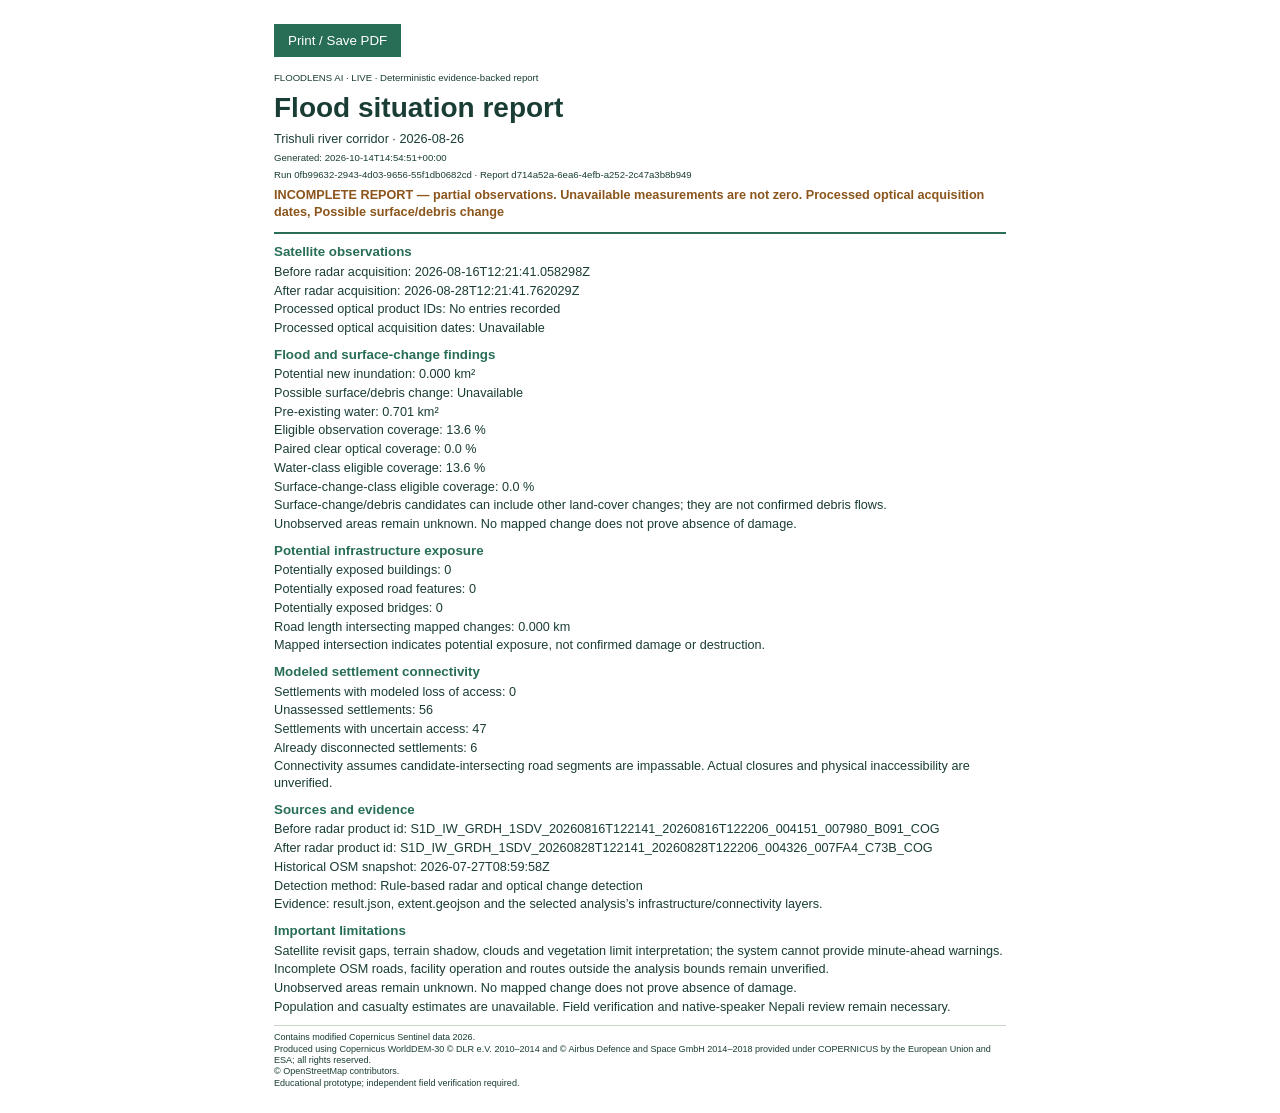
==== output/pdf/repair-real/situation-report-en.html @ 121f88b6 "Add situation report in Nepali and update dashboard checks - Created a new JSON report for the flood" ====
<!doctype html><html lang="en"><head><meta charset="utf-8"><title>Flood situation report</title>
<style>
@font-face{font-family:NotoDevanagari;src:url('[data-uri]')}
@font-face{font-family:NotoDevanagari;font-weight:700;src:url('[data-uri]')}
@page{size:A4;margin:12mm}
*{box-sizing:border-box}body{font:9.5pt/1.32 Arial,NotoDevanagari,sans-serif;color:#193d35;max-width:760px;margin:24px auto;padding:0 14px}
body:lang(ne){font-family:NotoDevanagari,Arial,sans-serif;line-height:1.38}
h1{font-size:21pt;margin:4px 0}h2{font-size:10pt;margin:9px 0 3px;color:#286e56}p{margin:2px 0;overflow-wrap:anywhere}section{break-inside:avoid}
header{border-bottom:2px solid #286e56;padding-bottom:8px}small{font-size:7.2pt}.notice{color:#8b551c;font-weight:700;margin:4px 0}
footer{border-top:1px solid #cbd8c9;margin-top:10px;padding-top:6px;font-size:6.8pt;line-height:1.25}button{padding:9px 14px;background:#286e56;color:white;border:0;margin-bottom:12px;cursor:pointer}
@media print{body{margin:0;padding:0;max-width:none}button{display:none}}
</style></head><body><button onclick="window.print()">Print / Save PDF</button>
<header><small>FLOODLENS AI · LIVE · Deterministic evidence-backed report</small><h1>Flood situation report</h1>
<p>Trishuli river corridor · 2026-08-26</p><small>Generated: 2026-10-14T14:54:51+00:00<br>Run 0fb99632-2943-4d03-9656-55f1db0682cd · Report d714a52a-6ea6-4efb-a252-2c47a3b8b949</small><p class="notice">INCOMPLETE REPORT — partial observations. Unavailable measurements are not zero. Processed optical acquisition dates, Possible surface/debris change</p></header>
<section><h2>Satellite observations</h2><p>Before radar acquisition: 2026-08-16T12:21:41.058298Z</p><p>After radar acquisition: 2026-08-28T12:21:41.762029Z</p><p>Processed optical product IDs: No entries recorded</p><p>Processed optical acquisition dates: Unavailable</p></section><section><h2>Flood and surface-change findings</h2><p>Potential new inundation: 0.000 km²</p><p>Possible surface/debris change: Unavailable</p><p>Pre-existing water: 0.701 km²</p><p>Eligible observation coverage: 13.6 %</p><p>Paired clear optical coverage: 0.0 %</p><p>Water-class eligible coverage: 13.6 %</p><p>Surface-change-class eligible coverage: 0.0 %</p><p>Surface-change/debris candidates can include other land-cover changes; they are not confirmed debris flows.</p><p>Unobserved areas remain unknown. No mapped change does not prove absence of damage.</p></section><section><h2>Potential infrastructure exposure</h2><p>Potentially exposed buildings: 0</p><p>Potentially exposed road features: 0</p><p>Potentially exposed bridges: 0</p><p>Road length intersecting mapped changes: 0.000 km</p><p>Mapped intersection indicates potential exposure, not confirmed damage or destruction.</p></section><section><h2>Modeled settlement connectivity</h2><p>Settlements with modeled loss of access: 0</p><p>Unassessed settlements: 56</p><p>Settlements with uncertain access: 47</p><p>Already disconnected settlements: 6</p><p>Connectivity assumes candidate-intersecting road segments are impassable. Actual closures and physical inaccessibility are unverified.</p></section><section><h2>Sources and evidence</h2><p>Before radar product id: S1D_IW_GRDH_1SDV_20260816T122141_20260816T122206_004151_007980_B091_COG</p><p>After radar product id: S1D_IW_GRDH_1SDV_20260828T122141_20260828T122206_004326_007FA4_C73B_COG</p><p>Historical OSM snapshot: 2026-07-27T08:59:58Z</p><p>Detection method: Rule-based radar and optical change detection</p><p>Evidence: result.json, extent.geojson and the selected analysis’s infrastructure/connectivity layers.</p></section><section><h2>Important limitations</h2><p>Satellite revisit gaps, terrain shadow, clouds and vegetation limit interpretation; the system cannot provide minute-ahead warnings.</p><p>Incomplete OSM roads, facility operation and routes outside the analysis bounds remain unverified.</p><p>Unobserved areas remain unknown. No mapped change does not prove absence of damage.</p><p>Population and casualty estimates are unavailable. Field verification and native-speaker Nepali review remain necessary.</p></section><footer>Contains modified Copernicus Sentinel data 2026.<br>Produced using Copernicus WorldDEM-30 © DLR e.V. 2010–2014 and © Airbus Defence and Space GmbH 2014–2018 provided under COPERNICUS by the European Union and ESA; all rights reserved.<br>© OpenStreetMap contributors.<br>Educational prototype; independent field verification required.</footer></body></html>
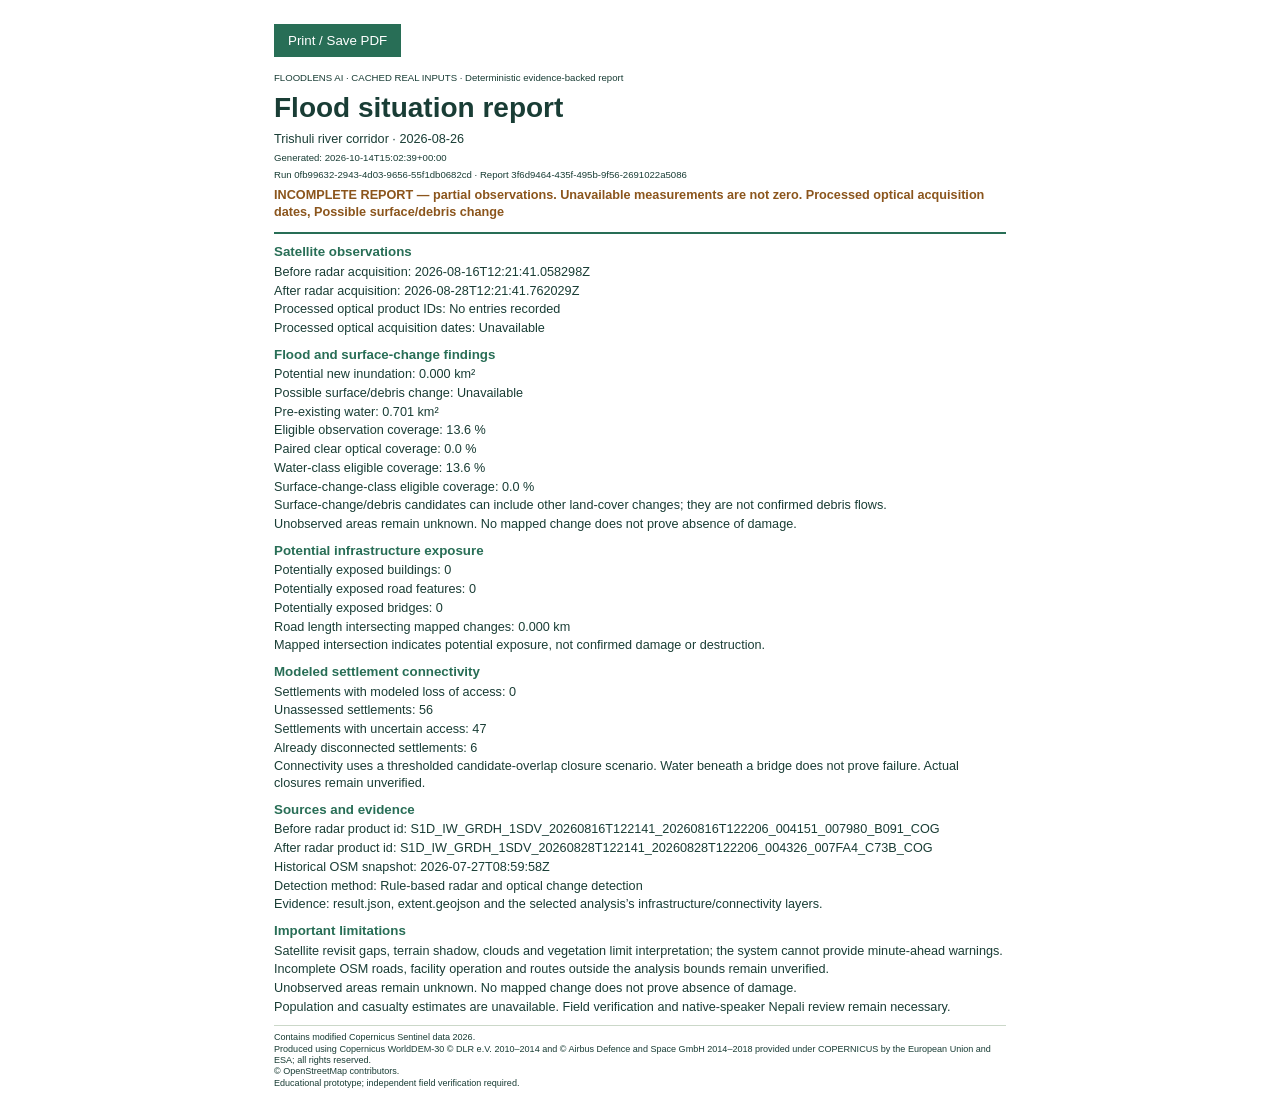
==== commit b32a3a78: "Complete real-data copilot repairs and verification" ====
--- a/output/pdf/repair-real/situation-report-en.html
+++ b/output/pdf/repair-real/situation-report-en.html
@@ -10,6 +10,6 @@
 footer{border-top:1px solid #cbd8c9;margin-top:10px;padding-top:6px;font-size:6.8pt;line-height:1.25}button{padding:9px 14px;background:#286e56;color:white;border:0;margin-bottom:12px;cursor:pointer}
 @media print{body{margin:0;padding:0;max-width:none}button{display:none}}
 </style></head><body><button onclick="window.print()">Print / Save PDF</button>
-<header><small>FLOODLENS AI · LIVE · Deterministic evidence-backed report</small><h1>Flood situation report</h1>
-<p>Trishuli river corridor · 2026-08-26</p><small>Generated: 2026-10-14T14:54:51+00:00<br>Run 0fb99632-2943-4d03-9656-55f1db0682cd · Report d714a52a-6ea6-4efb-a252-2c47a3b8b949</small><p class="notice">INCOMPLETE REPORT — partial observations. Unavailable measurements are not zero. Processed optical acquisition dates, Possible surface/debris change</p></header>
-<section><h2>Satellite observations</h2><p>Before radar acquisition: 2026-08-16T12:21:41.058298Z</p><p>After radar acquisition: 2026-08-28T12:21:41.762029Z</p><p>Processed optical product IDs: No entries recorded</p><p>Processed optical acquisition dates: Unavailable</p></section><section><h2>Flood and surface-change findings</h2><p>Potential new inundation: 0.000 km²</p><p>Possible surface/debris change: Unavailable</p><p>Pre-existing water: 0.701 km²</p><p>Eligible observation coverage: 13.6 %</p><p>Paired clear optical coverage: 0.0 %</p><p>Water-class eligible coverage: 13.6 %</p><p>Surface-change-class eligible coverage: 0.0 %</p><p>Surface-change/debris candidates can include other land-cover changes; they are not confirmed debris flows.</p><p>Unobserved areas remain unknown. No mapped change does not prove absence of damage.</p></section><section><h2>Potential infrastructure exposure</h2><p>Potentially exposed buildings: 0</p><p>Potentially exposed road features: 0</p><p>Potentially exposed bridges: 0</p><p>Road length intersecting mapped changes: 0.000 km</p><p>Mapped intersection indicates potential exposure, not confirmed damage or destruction.</p></section><section><h2>Modeled settlement connectivity</h2><p>Settlements with modeled loss of access: 0</p><p>Unassessed settlements: 56</p><p>Settlements with uncertain access: 47</p><p>Already disconnected settlements: 6</p><p>Connectivity assumes candidate-intersecting road segments are impassable. Actual closures and physical inaccessibility are unverified.</p></section><section><h2>Sources and evidence</h2><p>Before radar product id: S1D_IW_GRDH_1SDV_20260816T122141_20260816T122206_004151_007980_B091_COG</p><p>After radar product id: S1D_IW_GRDH_1SDV_20260828T122141_20260828T122206_004326_007FA4_C73B_COG</p><p>Historical OSM snapshot: 2026-07-27T08:59:58Z</p><p>Detection method: Rule-based radar and optical change detection</p><p>Evidence: result.json, extent.geojson and the selected analysis’s infrastructure/connectivity layers.</p></section><section><h2>Important limitations</h2><p>Satellite revisit gaps, terrain shadow, clouds and vegetation limit interpretation; the system cannot provide minute-ahead warnings.</p><p>Incomplete OSM roads, facility operation and routes outside the analysis bounds remain unverified.</p><p>Unobserved areas remain unknown. No mapped change does not prove absence of damage.</p><p>Population and casualty estimates are unavailable. Field verification and native-speaker Nepali review remain necessary.</p></section><footer>Contains modified Copernicus Sentinel data 2026.<br>Produced using Copernicus WorldDEM-30 © DLR e.V. 2010–2014 and © Airbus Defence and Space GmbH 2014–2018 provided under COPERNICUS by the European Union and ESA; all rights reserved.<br>© OpenStreetMap contributors.<br>Educational prototype; independent field verification required.</footer></body></html>+<header><small>FLOODLENS AI · CACHED REAL INPUTS · Deterministic evidence-backed report</small><h1>Flood situation report</h1>
+<p>Trishuli river corridor · 2026-08-26</p><small>Generated: 2026-10-14T15:02:39+00:00<br>Run 0fb99632-2943-4d03-9656-55f1db0682cd · Report 3f6d9464-435f-495b-9f56-2691022a5086</small><p class="notice">INCOMPLETE REPORT — partial observations. Unavailable measurements are not zero. Processed optical acquisition dates, Possible surface/debris change</p></header>
+<section><h2>Satellite observations</h2><p>Before radar acquisition: 2026-08-16T12:21:41.058298Z</p><p>After radar acquisition: 2026-08-28T12:21:41.762029Z</p><p>Processed optical product IDs: No entries recorded</p><p>Processed optical acquisition dates: Unavailable</p></section><section><h2>Flood and surface-change findings</h2><p>Potential new inundation: 0.000 km²</p><p>Possible surface/debris change: Unavailable</p><p>Pre-existing water: 0.701 km²</p><p>Eligible observation coverage: 13.6 %</p><p>Paired clear optical coverage: 0.0 %</p><p>Water-class eligible coverage: 13.6 %</p><p>Surface-change-class eligible coverage: 0.0 %</p><p>Surface-change/debris candidates can include other land-cover changes; they are not confirmed debris flows.</p><p>Unobserved areas remain unknown. No mapped change does not prove absence of damage.</p></section><section><h2>Potential infrastructure exposure</h2><p>Potentially exposed buildings: 0</p><p>Potentially exposed road features: 0</p><p>Potentially exposed bridges: 0</p><p>Road length intersecting mapped changes: 0.000 km</p><p>Mapped intersection indicates potential exposure, not confirmed damage or destruction.</p></section><section><h2>Modeled settlement connectivity</h2><p>Settlements with modeled loss of access: 0</p><p>Unassessed settlements: 56</p><p>Settlements with uncertain access: 47</p><p>Already disconnected settlements: 6</p><p>Connectivity uses a thresholded candidate-overlap closure scenario. Water beneath a bridge does not prove failure. Actual closures remain unverified.</p></section><section><h2>Sources and evidence</h2><p>Before radar product id: S1D_IW_GRDH_1SDV_20260816T122141_20260816T122206_004151_007980_B091_COG</p><p>After radar product id: S1D_IW_GRDH_1SDV_20260828T122141_20260828T122206_004326_007FA4_C73B_COG</p><p>Historical OSM snapshot: 2026-07-27T08:59:58Z</p><p>Detection method: Rule-based radar and optical change detection</p><p>Evidence: result.json, extent.geojson and the selected analysis’s infrastructure/connectivity layers.</p></section><section><h2>Important limitations</h2><p>Satellite revisit gaps, terrain shadow, clouds and vegetation limit interpretation; the system cannot provide minute-ahead warnings.</p><p>Incomplete OSM roads, facility operation and routes outside the analysis bounds remain unverified.</p><p>Unobserved areas remain unknown. No mapped change does not prove absence of damage.</p><p>Population and casualty estimates are unavailable. Field verification and native-speaker Nepali review remain necessary.</p></section><footer>Contains modified Copernicus Sentinel data 2026.<br>Produced using Copernicus WorldDEM-30 © DLR e.V. 2010–2014 and © Airbus Defence and Space GmbH 2014–2018 provided under COPERNICUS by the European Union and ESA; all rights reserved.<br>© OpenStreetMap contributors.<br>Educational prototype; independent field verification required.</footer></body></html>
